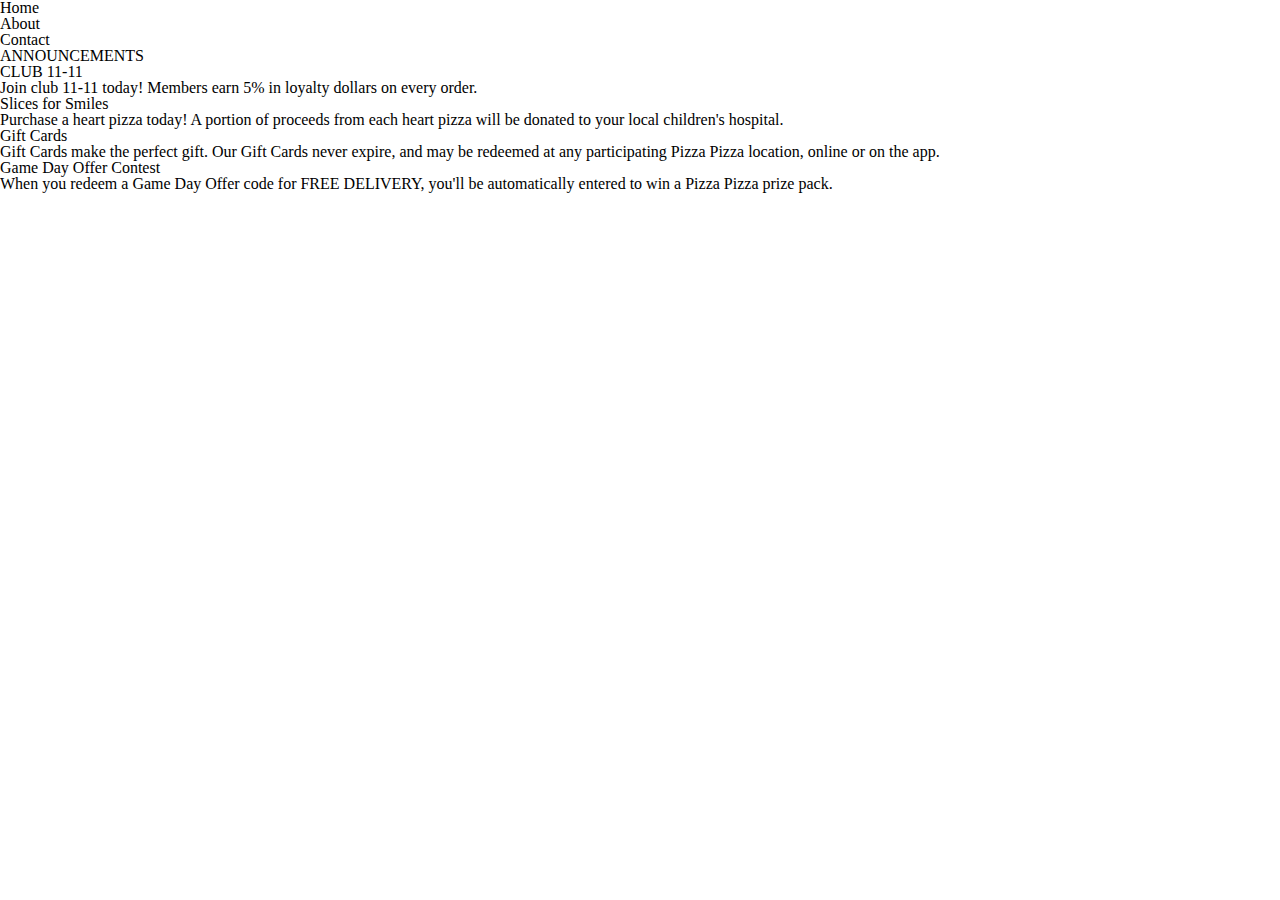
==== index.html @ adf0e2ae "track the styles" ====
<!DOCTYPE html>
<html lang="en">
<head>
    <meta charset="UTF-8">
    <meta http-equiv="X-UA-Compatible" content="IE=edge">
    <meta name="viewport" content="width=device-width, initial-scale=1.0">
    <link rel="stylesheet" href="css/styles.css">
    <title>midterm</title>
</head>
<body>
    <nav>
        <li>
            <ul>Home</ul>
            <ul>About</ul>
            <ul>Contact</ul>
        </li>
        
    </nav>
    <section>
        <h4>ANNOUNCEMENTS</h4>
        <h2>CLUB 11-11</h2>
        <p>Join club 11-11 today!
            Members earn 5% in loyalty dollars
            on every order.</p>
        <h2>Slices for Smiles</h2>
        <p>Purchase a heart pizza today!
            A portion of proceeds from each heart pizza
            will be donated to your local children's hospital.</p>
        <h2>Gift Cards</h2>
        <p>Gift Cards make the perfect gift. Our Gift Cards never expire, and may be redeemed at any participating Pizza Pizza location, online or on the app.</p>
        <h2>Game Day Offer Contest</h2>
        <p>When you redeem a Game Day Offer code for
            FREE DELIVERY, you'll be automatically entered
            to win a Pizza Pizza prize pack.</p>
    </section>
    <footer>
        
    </footer>
</body>
</html>
---- css/styles.css ----
/* http://meyerweb.com/eric/tools/css/reset/ 
   v2.0 | 20110126
   License: none (public domain)
*/

html, body, div, span, applet, object, iframe,
h1, h2, h3, h4, h5, h6, p, blockquote, pre,
a, abbr, acronym, address, big, cite, code,
del, dfn, em, img, ins, kbd, q, s, samp,
small, strike, strong, sub, sup, tt, var,
b, u, i, center,
dl, dt, dd, ol, ul, li,
fieldset, form, label, legend,
table, caption, tbody, tfoot, thead, tr, th, td,
article, aside, canvas, details, embed, 
figure, figcaption, footer, header, hgroup, 
menu, nav, output, ruby, section, summary,
time, mark, audio, video {
	margin: 0;
	padding: 0;
	border: 0;
	font-size: 100%;
	font: inherit;
	vertical-align: baseline;
}
/* HTML5 display-role reset for older browsers */
article, aside, details, figcaption, figure, 
footer, header, hgroup, menu, nav, section {
	display: block;
}
body {
	line-height: 1;
}
ol, ul {
	list-style: none;
}
blockquote, q {
	quotes: none;
}
blockquote:before, blockquote:after,
q:before, q:after {
	content: '';
	content: none;
}
table {
	border-collapse: collapse;
	border-spacing: 0;
}

/* my code */

<style>
@import url('https://fonts.googleapis.com/css2?family=Alata&family=Poppins:wght@500&display=swap');
</style>

.ul {
    font-family: 'Alata', sans-serif;
    font-size: 48px;
}
.footer{
    background-color: #b6b9b6;
}
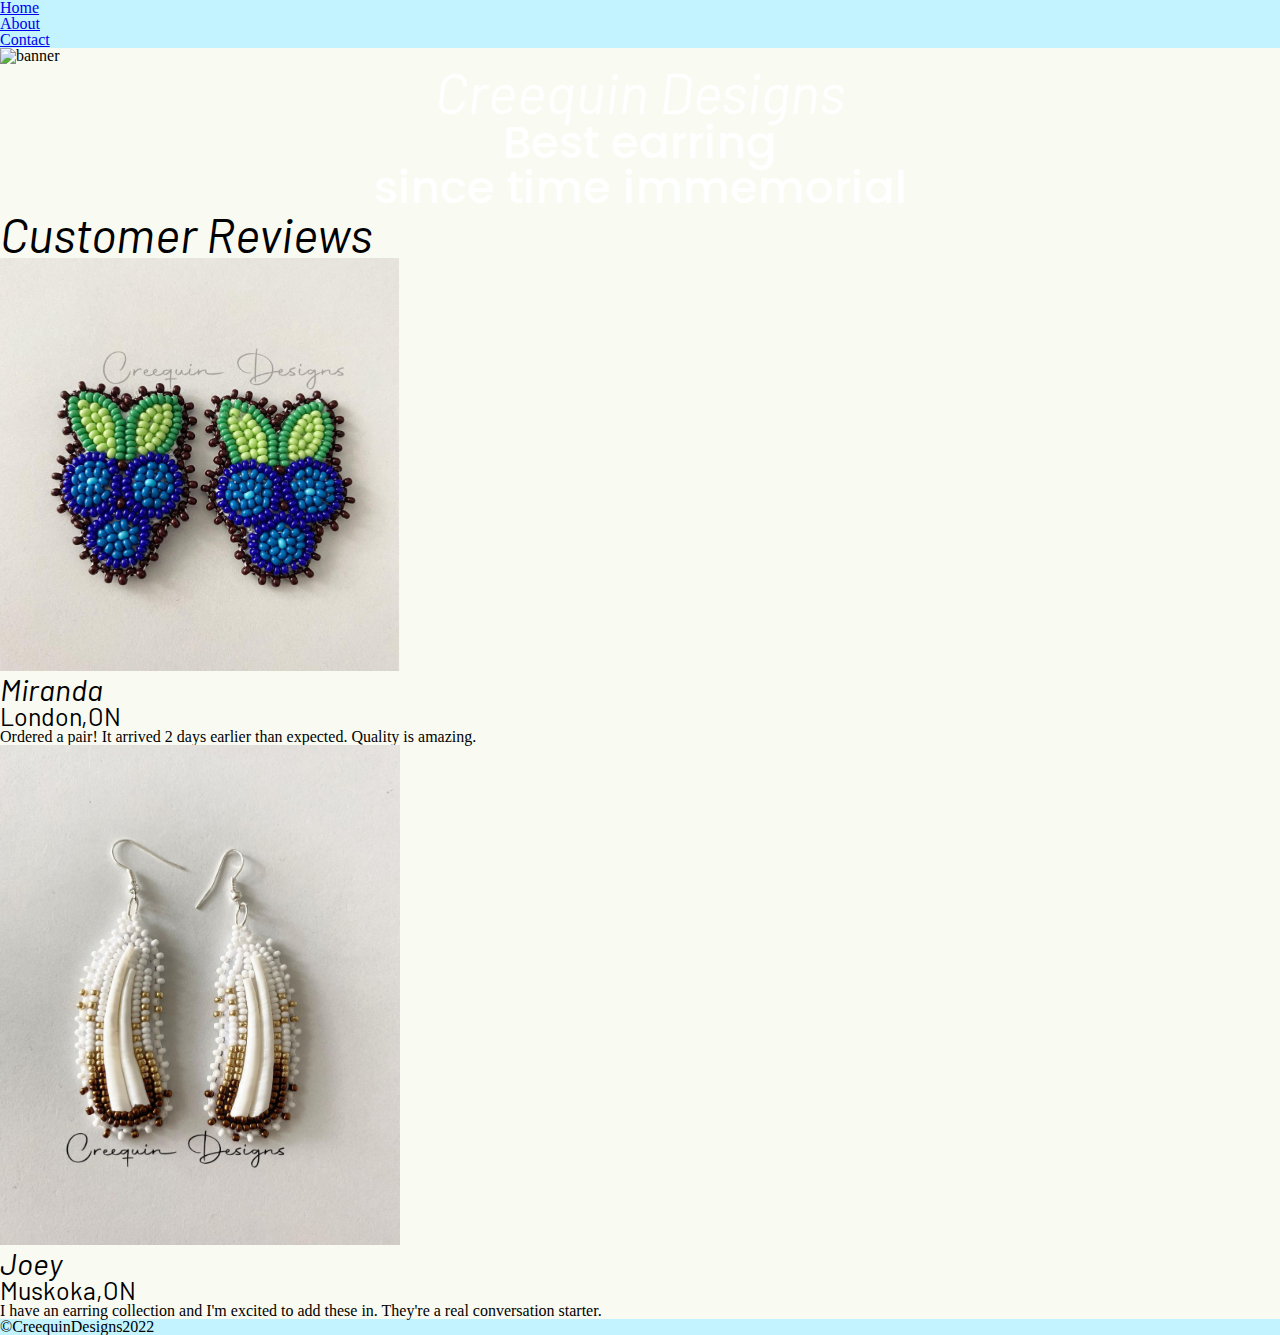
==== commit 8c6c1177: "update" ====
--- a/index.html
+++ b/index.html
@@ -5,36 +5,48 @@
     <meta http-equiv="X-UA-Compatible" content="IE=edge">
     <meta name="viewport" content="width=device-width, initial-scale=1.0">
     <link rel="stylesheet" href="css/styles.css">
+    <style>@import url('https://fonts.googleapis.com/css2?family=Barlow:ital,wght@0,300;1,600&family=Poppins:ital,wght@0,500;1,600&display=swap');</style>
     <title>midterm</title>
 </head>
 <body>
     <nav>
-        <li>
-            <ul>Home</ul>
-            <ul>About</ul>
-            <ul>Contact</ul>
-        </li>
-        
+        <ul>
+            <li><a href="index.html">Home</a></li>
+            <li><a href="about.html">About</a></li>
+            <li><a href="contact.html">Contact</a></li>
+        </ul>
     </nav>
+    
     <section>
-        <h4>ANNOUNCEMENTS</h4>
-        <h2>CLUB 11-11</h2>
-        <p>Join club 11-11 today!
-            Members earn 5% in loyalty dollars
-            on every order.</p>
-        <h2>Slices for Smiles</h2>
-        <p>Purchase a heart pizza today!
-            A portion of proceeds from each heart pizza
-            will be donated to your local children's hospital.</p>
-        <h2>Gift Cards</h2>
-        <p>Gift Cards make the perfect gift. Our Gift Cards never expire, and may be redeemed at any participating Pizza Pizza location, online or on the app.</p>
-        <h2>Game Day Offer Contest</h2>
-        <p>When you redeem a Game Day Offer code for
-            FREE DELIVERY, you'll be automatically entered
-            to win a Pizza Pizza prize pack.</p>
+        <div class="banner">
+            <img src="image/elmer-canas-bjzlt3R2dRg-unsplash.jpg" alt="banner" height="1000px" width="100%">
+        </div>
+        <div class="bannertxt">
+            <h1>Creequin Designs</h1>
+            <h2>Best earring
+            <br>
+            since time immemorial</h2>
+        </div>
+        <h3>Customer Reviews</h3>
+        <div class="berries">
+            <img src="image/6.png" alt="Blueberry earrings" width="400">
+        </div>
+        <div class="review">
+            <h4>Miranda</h4>
+            <h5>London,ON</h5>
+            <p>Ordered a pair! It arrived 2 days earlier than expected. Quality is amazing.</p>
+        </div> 
+        <div class="brown">
+            <img src="image/5.png" alt="Bone Earrings" width="400">
+        </div>
+        <div class="review2">
+            <h4>Joey</h4>
+            <h5>Muskoka,ON</h5>
+            <p>I have an earring collection and I'm excited to add these in. They're a real conversation starter.</p>
+        </div>
     </section>
     <footer>
-        
+        <p>©CreequinDesigns2022</p>
     </footer>
 </body>
 </html>--- a/css/styles.css
+++ b/css/styles.css
@@ -49,14 +49,62 @@
 
 /* my code */
 
-<style>
-@import url('https://fonts.googleapis.com/css2?family=Alata&family=Poppins:wght@500&display=swap');
-</style>
+body{
+    background-color: #F9FBF2;
+}
 
-.ul {
-    font-family: 'Alata', sans-serif;
+
+footer{
+    background-color: #C2F3FF;
+}
+
+nav{
+    background-color: #C2F3FF;
+}
+
+ul {
+    list-style-type: none;
+    margin: 0;
+    padding: 0;
+  }
+
+h1{
+      font-family: "Barlow", sans-serif;
+      font-style: italic;
+      font-size: 56px;
+  }
+
+h2{
+    font-family: 'Poppins', sans-serif;
+    font-weight: 500;
+    font-size: 45px;
+}
+
+h3{
+    font-family: "Barlow", sans-serif;
+    font-style: italic;
     font-size: 48px;
 }
-.footer{
-    background-color: #b6b9b6;
+
+h4{
+    font-family: "Barlow", sans-serif;
+    font-style: italic;
+    font-size: 30px;
+}
+
+h5{
+    font-family: "Barlow", sans-serif;
+    font-style: thin;
+    font-size: 25px;
+}
+
+h6{
+    font-family: "Barlow", sans-serif;
+    font-style: thin;
+    font-size: 42px;
+}
+
+.bannertxt{
+    color: white;
+    text-align: center;
 }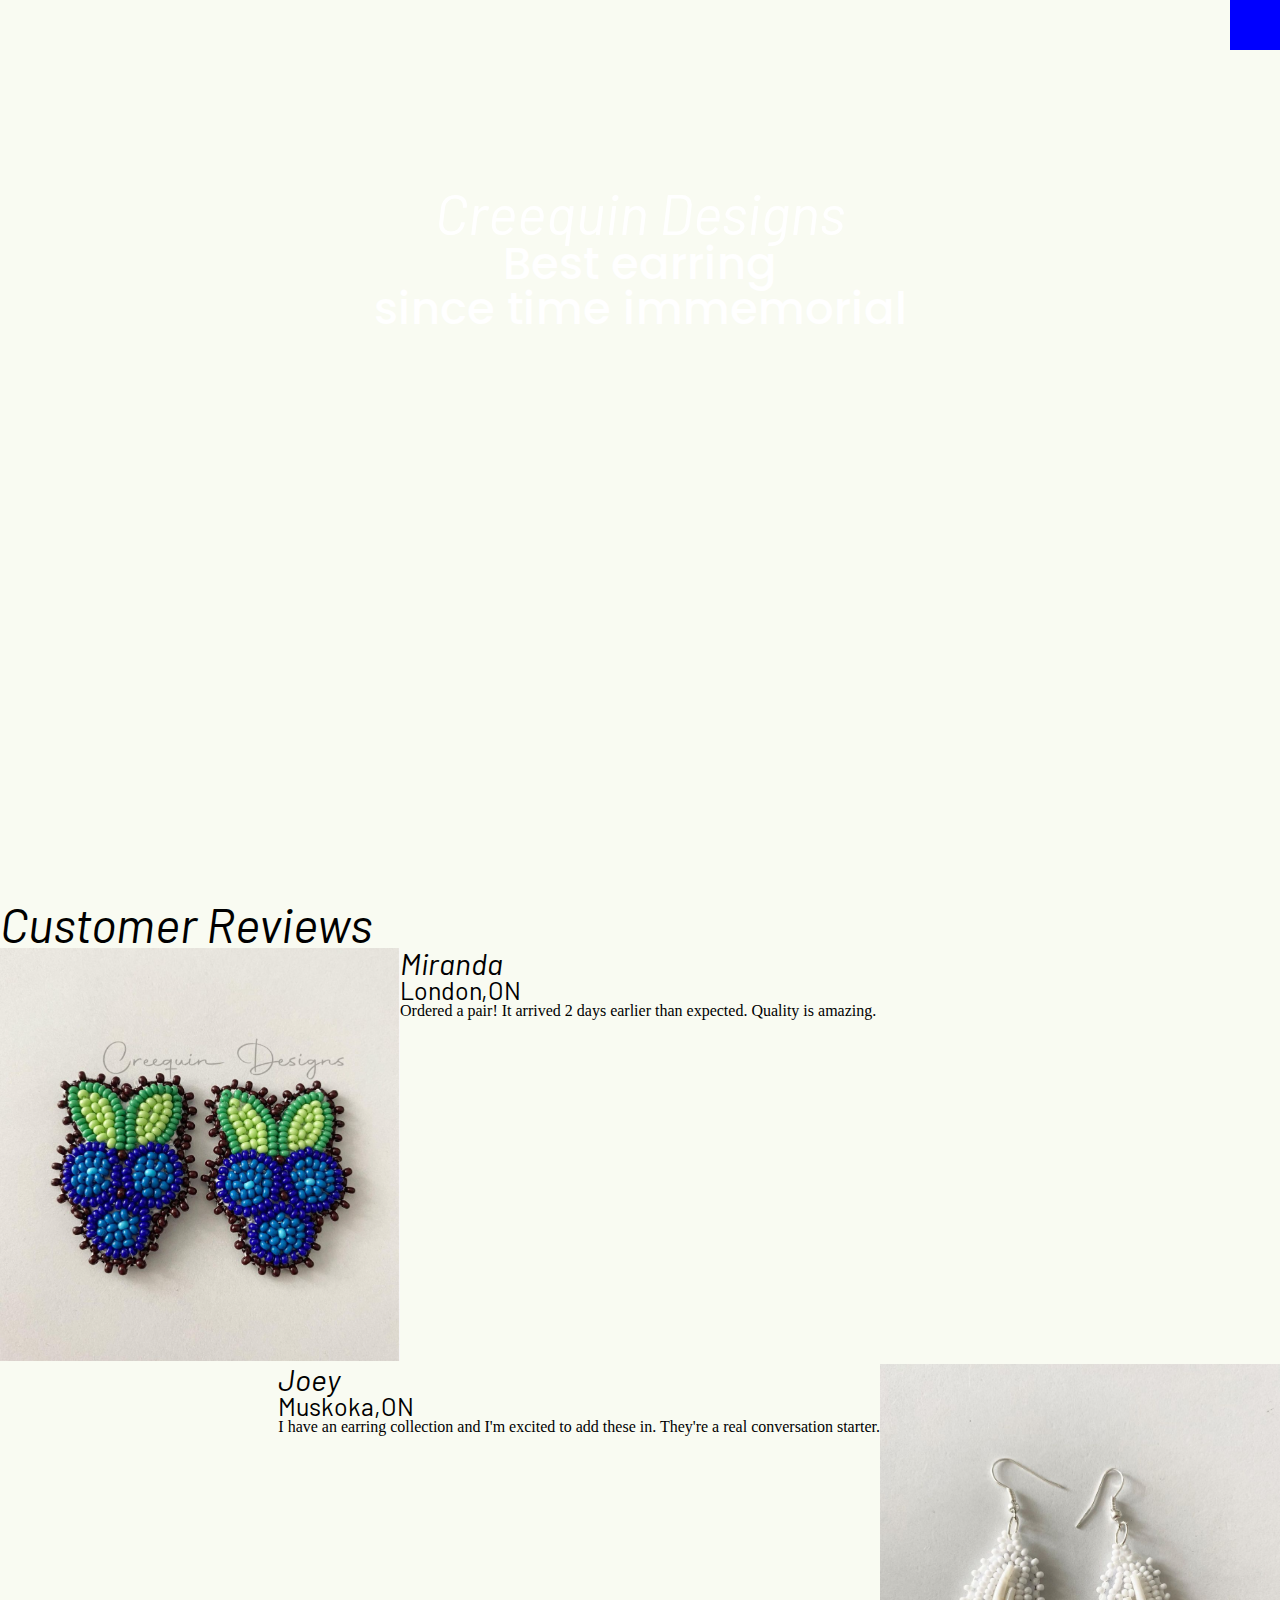
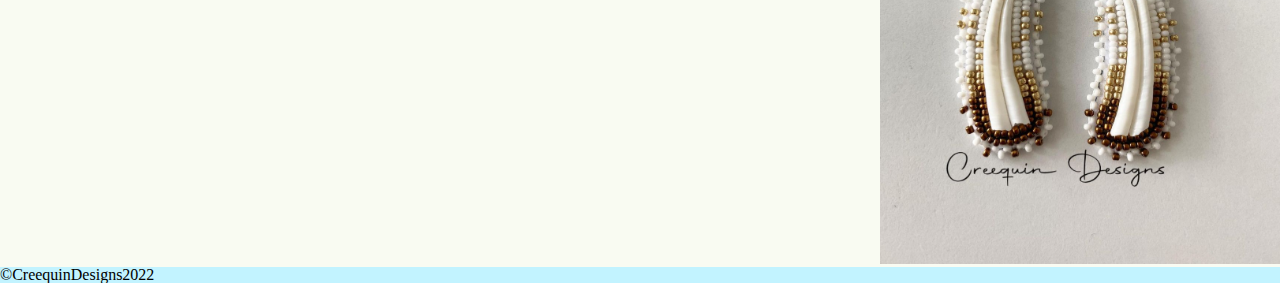
==== commit 542c3293: "Updated nav" ====
--- a/index.html
+++ b/index.html
@@ -9,44 +9,58 @@
     <title>midterm</title>
 </head>
 <body>
-    <nav>
-        <ul>
-            <li><a href="index.html">Home</a></li>
-            <li><a href="about.html">About</a></li>
-            <li><a href="contact.html">Contact</a></li>
-        </ul>
-    </nav>
+    <header>
+        <nav class = 'hidden'>
+            <ul>
+                <li><a href="index.html">Home</a></li>
+                <li><a href="about.html">About</a></li>
+                <li><a href="contact.html">Contact</a></li>
+            </ul>
+        </nav>
+        <div class = 'dropdown'>
+
+        </div>
+
+    </header>
+
     
     <section>
         <div class="banner">
-            <img src="image/elmer-canas-bjzlt3R2dRg-unsplash.jpg" alt="banner" height="1000px" width="100%">
-        </div>
-        <div class="bannertxt">
-            <h1>Creequin Designs</h1>
-            <h2>Best earring
-            <br>
-            since time immemorial</h2>
+            <!-- <img src="image/elmer-canas-bjzlt3R2dRg-unsplash.jpg" alt="banner" height="1000px" width="100%"> -->
+            <div class="bannertxt">
+                <h1>Creequin Designs</h1>
+                <h2>Best earring
+                <br>
+                since time immemorial</h2>
+            </div>
         </div>
         <h3>Customer Reviews</h3>
-        <div class="berries">
-            <img src="image/6.png" alt="Blueberry earrings" width="400">
+        <div class = 'row'>
+            <div class="berries">
+                <img src="image/6.png" alt="Blueberry earrings" width="400">
+            </div>
+            <div class="review">
+                <h4>Miranda</h4>
+                <h5>London,ON</h5>
+                <p>Ordered a pair! It arrived 2 days earlier than expected. Quality is amazing.</p>
+            </div> 
         </div>
-        <div class="review">
-            <h4>Miranda</h4>
-            <h5>London,ON</h5>
-            <p>Ordered a pair! It arrived 2 days earlier than expected. Quality is amazing.</p>
-        </div> 
-        <div class="brown">
-            <img src="image/5.png" alt="Bone Earrings" width="400">
+
+        <div class = 'rowReverse'>
+            <div class="brown">
+                <img src="image/5.png" alt="Bone Earrings" width="400">
+            </div>
+            <div class="review2">
+                <h4>Joey</h4>
+                <h5>Muskoka,ON</h5>
+                <p>I have an earring collection and I'm excited to add these in. They're a real conversation starter.</p>
+            </div>
         </div>
-        <div class="review2">
-            <h4>Joey</h4>
-            <h5>Muskoka,ON</h5>
-            <p>I have an earring collection and I'm excited to add these in. They're a real conversation starter.</p>
-        </div>
+
     </section>
     <footer>
         <p>©CreequinDesigns2022</p>
     </footer>
+    <script src = 'index.js'></script>
 </body>
 </html>--- a/css/styles.css
+++ b/css/styles.css
@@ -58,15 +58,51 @@
     background-color: #C2F3FF;
 }
 
-nav{
-    background-color: #C2F3FF;
+header{
+    position: fixed;
+    display: flex;
+    justify-content: center;
+    height: 50px;
+    width: 100%;
+    transition: all 1s;
 }
 
+.showHeader{
+    background-color:#C2F3FF;
+}
+
+nav{
+    
+    
+    width: 50%;
+   
+    transition: opacity 1s;
+    opacity: 0;
+}
+
+.reveal{
+    opacity: 1;
+}
+
+
 ul {
+    display: flex;
+    align-items: center;
+    justify-content: space-between;
     list-style-type: none;
+    height: 100%;
+    width: 100%;
     margin: 0;
     padding: 0;
   }
+
+.dropdown{
+    position: absolute;
+    right: 0;
+    height: 50px;
+    width: 50px;
+    background: red;
+}
 
 h1{
       font-family: "Barlow", sans-serif;
@@ -107,4 +143,27 @@
 .bannertxt{
     color: white;
     text-align: center;
+    margin-bottom: 30%;
+}
+
+.banner{
+    display: flex;
+    justify-content: center;
+    align-items: center;
+    height: 100vh;
+    width: 100%;
+    background-image: url("../image/elmer-canas-bjzlt3R2dRg-unsplash.jpg");
+}
+
+.hidden{
+    display: none;
+}
+
+.row{
+    display: flex;
+}
+
+.rowReverse{
+    display: flex;
+    flex-direction: row-reverse;
 }